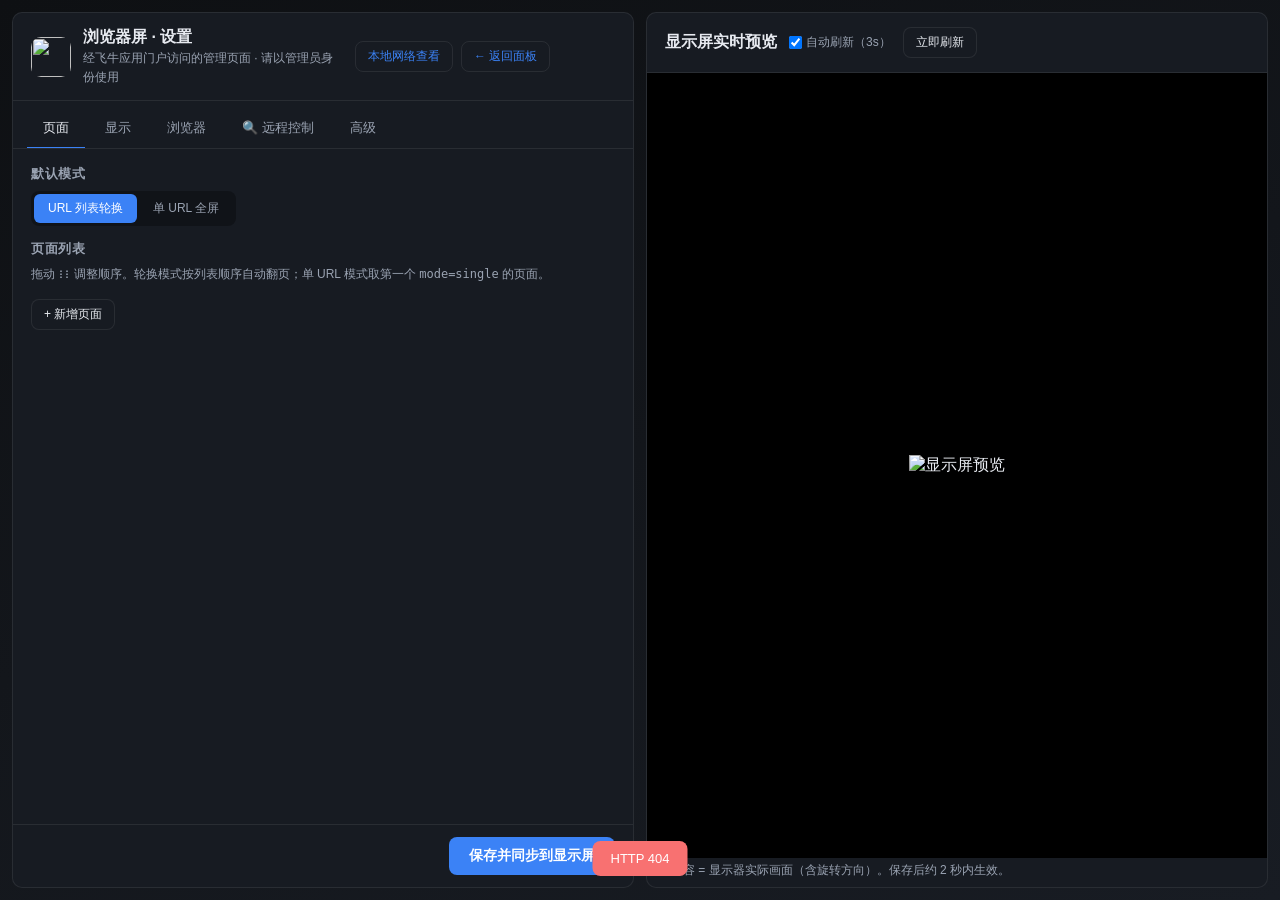
==== app/web/settings.html @ abf0c1d1 "v0.1.18: display_zoom 修复（fb_restart_needed 加 display_zoom 触发自动重启）" ====
<!DOCTYPE html>
<html lang="zh-CN">
<head>
<meta charset="UTF-8">
<meta name="viewport" content="width=device-width, initial-scale=1">
<title>浏览器屏 · 设置</title>
<link rel="stylesheet" href="assets/settings.css">
</head>
<body>

<div class="layout">

  <!-- ============ 左侧：配置区域 ============ -->
  <aside class="pane-left">
    <header class="pane-head">
      <img src="images/icon-64.png" alt="">
      <div>
        <h1>浏览器屏 · 设置</h1>
        <span class="sub">经飞牛应用门户访问的管理页面 · 请以管理员身份使用</span>
      </div>
      <div class="head-links">
        <a class="back" href="./?panel=1" target="_blank" title="在新窗口打开只读面板">本地网络查看</a>
        <a class="back" href="./?panel=1">← 返回面板</a>
      </div>
    </header>

    <nav class="tabs" id="tabs">
      <button data-tab="pages" class="active">页面</button>
      <button data-tab="display">显示</button>
      <button data-tab="browser">浏览器</button>
      <button data-tab="remote">🔍 远程控制</button>
      <button data-tab="advanced">高级</button>
    </nav>

    <div class="tab-body">

      <!-- ===== 页面 ===== -->
      <section id="tab-pages" class="tab active">
        <h3>默认模式</h3>
        <div class="seg" id="seg-mode">
          <button data-v="cycle" class="active">URL 列表轮换</button>
          <button data-v="single">单 URL 全屏</button>
        </div>
        <h3>页面列表</h3>
        <p class="hint">拖动 ⋮⋮ 调整顺序。轮换模式按列表顺序自动翻页；单 URL 模式取第一个 <code>mode=single</code> 的页面。</p>
        <div id="page-list" class="page-edit-list"></div>
        <button id="btn-page-add" class="btn-mini">+ 新增页面</button>
      </section>

      <!-- ===== 显示 ===== -->
      <section id="tab-display" class="tab">
        <h3>显示器输出</h3>
        <div class="toggle-row big"><span>启用显示器显示</span><input type="checkbox" id="set-fb"></div>
        <div id="fb-info" class="fb-info">读取中…</div>
        <div class="row-2">
          <button id="btn-fb-restart" class="btn-mini">🔄 手动重启渲染进程</button>
          <button id="btn-fb-log" class="btn-mini">📋 查看 fb.log</button>
          <button id="btn-fb-diag" class="btn-mini">🩺 一键诊断</button>
        </div>
        <pre id="fb-log" class="hint fb-log-pre hidden"></pre>
        <pre id="fb-diag" class="hint fb-log-pre hidden"></pre>
        <p class="hint">当前占用端口：HTTP API <code id="port-http">—</code>，Chromium 远程调试 <code id="port-cdp">—</code>。两者均绑定 127.0.0.1（仅本机访问）。如需更换 CDP 端口，在启动 fb_render 前设置环境变量 <code>KIOSK_CDP_PORT=&lt;port&gt;</code>。</p>
        <h3>显示方向</h3>
        <div class="seg" id="seg-rotate">
          <button data-v="0" class="active">0°</button>
          <button data-v="90">90°</button>
          <button data-v="180">180°</button>
          <button data-v="270">270°</button>
        </div>
        <h3>屏幕尺寸（英寸）</h3>
        <label class="field">屏幕尺寸
          <select id="set-inches">
            <option value="0">自动（按分辨率缩放）</option>
            <option value="7">7"</option>
            <option value="10.1">10.1"</option>
            <option value="13.3">13.3"</option>
            <option value="15.6">15.6"</option>
            <option value="21.5">21.5"</option>
          </select>
        </label>
        <h3>画面适配模式</h3>
        <div class="seg" id="seg-fit">
          <button data-v="contain" class="active">📐 自适应（整页可见）</button>
          <button data-v="cover">🖼 铺满（填屏幕，裁切）</button>
          <button data-v="stretch">↔ 拉伸（填屏幕，不变形）</button>
        </div>
        <p class="hint"><b>自适应</b>：整页等比缩放，多余区域填黑边（推荐，不会切掉内容）。<br><b>铺满</b>：等比放大铺满 fb，超出部分被裁掉（适合背景图）。<br><b>拉伸</b>：强制拉伸到 fb 尺寸，比例可能变形。</p>

        <h3>页面缩放（仅影响 URL 页面）</h3>
        <div class="seg" id="seg-zoom">
          <button data-v="0.5">50%</button>
          <button data-v="0.67">67%</button>
          <button data-v="0.75">75%</button>
          <button data-v="1">100%（原始）</button>
          <button data-v="1.25">125%</button>
          <button data-v="1.5">150%</button>
          <button data-v="2">200%</button>
          <button data-v="2.5">250%</button>
          <button data-v="3">300%</button>
        </div>
        <p class="hint"><b>缩放 &gt; 100%</b>——窗口尺寸缩小、页面 CSS 像素更少 → 副屏上内容看起来<b>更大</b>（远距离阅读友好）。<br><b>缩放 &lt; 100%</b>——窗口尺寸放大、页面 CSS 像素更多 → 副屏上能<b>看到更多内容</b>（监控大屏友好）。<br><b>保存后会自动重启渲染进程</b>（约 2-3 秒后生效），无需手动重启。</p>

        <h3>主题与强调色</h3>
        <label class="field">主题
          <select id="set-theme">
            <option value="midnight">午夜蓝</option>
            <option value="graphite">石墨黑</option>
            <option value="emerald">翡翠绿</option>
            <option value="solar">日光橙</option>
            <option value="sakura">樱粉</option>
            <option value="light">云白</option>
          </select>
        </label>
        <label class="field">强调色（自定义 #RRGGBB，留空跟随主题）
          <input type="text" id="set-accent" class="text-input" placeholder="#3b82f6">
        </label>
        <h3>页面轮换时间</h3>
        <label class="field">轮换间隔
          <select id="set-rotate">
            <option value="10">10 秒</option>
            <option value="15">15 秒</option>
            <option value="30">30 秒</option>
            <option value="60">60 秒</option>
            <option value="120">2 分钟</option>
            <option value="300">5 分钟</option>
          </select>
        </label>
      </section>

      <!-- ===== 浏览器 ===== -->
      <section id="tab-browser" class="tab">
        <h3>Chromium 路径</h3>
        <label class="field">可执行文件路径（留空自动检测）
          <input type="text" id="set-browser-path" class="text-input" placeholder="/usr/bin/chromium">
        </label>
        <p class="hint">自动检测失败时请手动填写。</p>
        <h3>窗口尺寸</h3>
        <div class="seg" id="seg-win-preset">
          <button data-v="match_fb" class="active">📐 自适应显示器（推荐）</button>
          <button data-v="1024,768">1024×768（4:3）</button>
          <button data-v="1280,800">1280×800（16:10）</button>
          <button data-v="1920,1080">1920×1080（16:9）</button>
          <button data-v="custom">自定义</button>
        </div>
        <p class="hint"><b>自适应显示器</b>——窗口尺寸 = 显示器物理分辨率（<code id="fb-dim-show">—</code>），截图即填满，无 letterbox / 裁切。强烈推荐。<br>选「自定义」可手动改下方宽高。</p>
        <div class="row-2">
          <label class="field">宽度
            <input type="number" id="set-win-w" class="text-input" min="320" max="7680">
          </label>
          <label class="field">高度
            <input type="number" id="set-win-h" class="text-input" min="240" max="4320">
          </label>
        </div>
        <h3>设备像素比（Chromium 渲染倍率）</h3>
        <label class="field">Scale
          <select id="set-browser-scale">
            <option value="0.5">0.5（缩到一半）</option>
            <option value="0.67">0.67</option>
            <option value="0.75">0.75</option>
            <option value="0.85">0.85</option>
            <option value="1">1.0（普通）</option>
            <option value="1.15">1.15</option>
            <option value="1.25">1.25</option>
            <option value="1.5">1.5（HiDPI）</option>
            <option value="1.75">1.75</option>
            <option value="2">2.0（高分屏）</option>
            <option value="2.5">2.5</option>
            <option value="3">3.0</option>
            <option value="4">4.0</option>
          </select>
        </label>
        <label class="field">导航超时（秒）
          <input type="number" id="set-browser-timeout" class="text-input" min="5" max="120">
        </label>
        <div class="toggle-row"><span>隐藏鼠标光标</span><input type="checkbox" id="set-hide-cursor"></div>

        <h3>🔐 登录态管理</h3>
        <p class="hint">Cookies / localStorage / 密码 自动保存到 <code id="profile-path-show">—</code>。重启 FPK / Chromium 后自动恢复登录态。</p>
        <div class="row-2">
          <button id="btn-login-help" class="btn-mini">📖 如何首次登录？</button>
          <button id="btn-auth-reset" class="btn-mini danger">🗑 清空登录态（强制重登）</button>
        </div>
        <p class="hint" id="auth-state">…</p>
        <div id="login-help" class="hidden" style="background:rgba(0,0,0,.2);border:1px solid var(--card-brd);border-radius:8px;padding:12px;font-size:12px;line-height:1.7;margin-top:8px">
          <strong>首次登录流程（三种方式任选其一）：</strong><br><br>
          <strong>A. 远程调试连接（推荐）</strong><br>
          1. 在 PC 浏览器打开 <code>chrome://inspect/#devices</code><br>
          2. 勾选「Discover network targets」→ 「Configure」→ 加 <code>localhost:9223</code><br>
          3. 用 SSH 隧道把 NAS 的 9223 转到你 PC：<br>
             <code>ssh -L 9223:127.0.0.1:9223 user@nas-ip</code><br>
          4. <code>chrome://inspect</code> 里会出现 kiosk 的 headless Chromium，点击「inspect」→ 在 DevTools 里手动登录<br>
          5. 登录完成即可关闭 DevTools，kiosk 自动接管<br><br>
          <strong>B. SSH + 非 headless 登录</strong><br>
          1. SSH 进 NAS<br>
          2. 停掉 kiosk 的 fb_render（避免锁）：<code>/var/apps/com.fnos.kiosk/cmd/main stop</code><br>
          3. 用同一个 profile 启 Chromium（假设 DISPLAY 已就绪）：<br>
             <code>chromium --user-data-dir=/var/apps/com.fnos.kiosk/var/chromium-profile --no-sandbox <URL></code><br>
          4. 登录完成后关 Chromium，重新启 fb_render：<br>
             <code>/var/apps/com.fnos.kiosk/cmd/main start</code><br><br>
          <strong>C. SSH + Xvfb 无显示登录</strong>（需要 Xvfb + xdotool）<br>
          <code>xvfb-run -a chromium --user-data-dir=/var/apps/com.fnos.kiosk/var/chromium-profile --no-sandbox <URL></code><br>
          Chromium 会跑在虚拟显示里，登录态照旧写盘。复杂 2FA 不推荐。
        </div>
      </section>

      <!-- ===== 远程控制 ===== -->
      <section id="tab-remote" class="tab">
        <h3>内置远程控制（无需 chrome://inspect / SSH）</h3>
        <p class="hint">直接在下面操作 NAS 上的 headless Chromium。截图 1 fps 自动刷新；点击截图直接转发点击；下方输入框会把内容输入到 Chromium 当前焦点元素。用于一次性登录需要认证的页面（HA / Grafana / 自建面板）。</p>
        <div class="row-2">
          <button id="btn-remote-refresh" class="btn-mini">🔄 立即刷新截图</button>
          <label><input type="checkbox" id="remote-auto" checked> 自动刷新（1s）</label>
        </div>
        <div class="row full">
          <label class="field">当前 URL
            <input type="text" id="remote-url" class="text-input"
                   placeholder="（连接后会显示当前地址）">
          </label>
          <button id="btn-remote-go" class="btn-mini">前往</button>
        </div>
        <p class="hint">点击下面截图 = 在 Chromium 同位置点击。截图按 Chromium 视口原比例渲染；坐标自动换算。</p>
        <div class="remote-stage" id="remote-stage">
          <img id="remote-img" alt="Chromium 实时截图"
               draggable="false">
          <div id="remote-placeholder" class="remote-placeholder">
            <span class="ph-icon">📡</span>
            <span class="ph-text">正在连接 kiosk Chromium…<br>如果一直没画面，检查「显示」tab 的 Chromium CDP 端口是否启动</span>
          </div>
        </div>
        <h3>键盘输入</h3>
        <p class="hint">下面的输入框会把内容输入到 Chromium 当前焦点元素（比如登录页的用户名/密码框）。先在截图上点一下目标输入框，再回到这里输入。</p>
        <label class="field">要输入的文字
          <textarea id="remote-input" class="text-input code" rows="3"
                    placeholder="在此输入后按 Enter 或点「输入」"></textarea>
        </label>
        <div class="row-2">
          <button id="btn-remote-input" class="btn-mini">⌨ 输入到 Chromium</button>
          <button id="btn-remote-submit" class="btn-mini">⌨ 输入 + 回车</button>
        </div>
        <h3>特殊键</h3>
        <div class="row-2 key-grid">
          <button class="btn-mini key-btn" data-key="Tab">Tab</button>
          <button class="btn-mini key-btn" data-key="Enter">Enter</button>
          <button class="btn-mini key-btn" data-key="Escape">Esc</button>
          <button class="btn-mini key-btn" data-key="Backspace">⌫</button>
          <button class="btn-mini key-btn" data-key="Delete">Del</button>
          <button class="btn-mini key-btn" data-key="Space">Space</button>
          <button class="btn-mini key-btn" data-key="ArrowUp">↑</button>
          <button class="btn-mini key-btn" data-key="ArrowDown">↓</button>
          <button class="btn-mini key-btn" data-key="ArrowLeft">←</button>
          <button class="btn-mini key-btn" data-key="ArrowRight">→</button>
        </div>
        <p class="hint center" style="margin-top:12px">
          🛈 所有操作仅作用于 kiosk 的 Chromium；本页与 fb0 显示器共用同一 Chromium 实例，操作会即时反映到副屏。
        </p>
      </section>

<!-- ===== 高级 ===== -->
      <section id="tab-advanced" class="tab">
        <h3>本地上传（图片 / 视频 / HTML）</h3>
        <p class="hint">存放在 var/pages/。上传后可在「页面」tab 引用——选「类型」为「本地 HTML」或「媒体文件」即可。</p>
        <div class="row-2">
          <label class="field">从电脑选择文件
            <input type="file" id="local-file" class="text-input" accept="image/*,video/*,.html,.htm,.svg">
          </label>
          <label class="field">文件名（留空自动用原文件名）
            <input type="text" id="local-upload-name" class="text-input" placeholder="my.jpg">
          </label>
        </div>
        <div class="row-2">
          <button id="btn-local-upload" class="btn-mini">⬆ 上传到 NAS</button>
          <span id="upload-state" class="hint"></span>
        </div>

        <h3>文件管理</h3>
        <div id="local-edit-list" class="page-edit-list small"></div>
        <div class="row-2">
          <label class="field">文件名
            <input type="text" id="local-name" class="text-input" placeholder="my.html">
          </label>
          <label class="field">&nbsp;
            <button id="btn-local-new" class="btn-mini">+ 新建</button>
            <button id="btn-local-delete" class="btn-mini danger">删除选中</button>
          </label>
        </div>
        <label class="field">内容（HTML / SVG）
          <textarea id="local-content" class="text-input code" rows="10" placeholder="<html>...</html>"></textarea>
        </label>
        <button id="btn-local-save" class="btn-mini">保存文件</button>

        <h3>SSRF 防护</h3>
        <div class="toggle-row"><span>允许内网主机（192.168 / 10.x / 127.x / localhost）</span>
          <input type="checkbox" id="set-allow-private">
        </div>
        <p class="hint">默认禁用。开启后允许把 NAS 内网服务（如 Home Assistant 192.168.x.x）作为页面 URL。</p>
      </section>

    </div>

    <footer class="pane-foot">
      <span id="save-state"></span>
      <button id="btn-save" class="btn-save">保存并同步到显示屏</button>
    </footer>
  </aside>

  <!-- ============ 右侧：效果预览 ============ -->
  <main class="pane-right">
    <div class="preview-head">
      <h2>显示屏实时预览</h2>
      <label><input type="checkbox" id="preview-auto" checked> 自动刷新（3s）</label>
      <button id="preview-refresh" class="btn-mini">立即刷新</button>
    </div>
    <div class="preview-stage" id="preview-stage">
      <img id="fb-preview" alt="显示屏预览">
      <div id="preview-placeholder" class="preview-placeholder hidden">
        显示器未启用或不可读。<br>开启「设置 → 显示 → 启用显示器显示」并保存后可预览。
      </div>
    </div>
    <p class="hint center">预览内容 = 显示器实际画面（含旋转方向）。保存后约 2 秒内生效。</p>
  </main>

</div>

<div id="toast" class="toast hidden"></div>

<!-- ============ 拖拽上传覆盖层 ============ -->
<div id="drop-overlay" class="drop-overlay hidden">
  <div class="drop-inner">
    <div class="drop-icon">📥</div>
    <div class="drop-title">松开即可上传到 NAS 副屏</div>
    <div class="drop-hint">支持 图片（PNG/JPG/GIF/WebP/SVG/BMP/ICO）· 视频（MP4/WebM/Ogg/Mov）· HTML</div>
    <div class="drop-hint">单文件 ≤ 16 MB</div>
  </div>
</div>

<script src="assets/settings.js"></script>
</body>
</html>
---- app/web/assets/settings.css ----
/* fnOS 浏览器屏 —— 设置页样式 */

* { box-sizing: border-box; margin: 0; padding: 0; }

:root {
  --bg1: #0e1013; --bg2: #181c23;
  --card: #171b22; --card-brd: rgba(255, 255, 255, .08);
  --text: #e7eaf0; --dim: #9aa3b2;
  --accent: #3b82f6; --accent-soft: rgba(59, 130, 246, .18);
  --danger: #f87171; --warn: #f59e0b; --ok: #34d399;
  --radius: 10px;
}

body {
  font-family: -apple-system, BlinkMacSystemFont, "Segoe UI", Roboto,
    "PingFang SC", "Hiragino Sans GB", "Microsoft YaHei", sans-serif;
  background: linear-gradient(160deg, var(--bg1), var(--bg2)) fixed;
  color: var(--text);
  min-height: 100vh;
}

.hidden { display: none !important; }

/* ============ 拖拽上传覆盖层 ============ */
.drop-overlay {
  position: fixed;
  inset: 0;
  background: rgba(14, 16, 19, 0.78);
  backdrop-filter: blur(6px);
  -webkit-backdrop-filter: blur(6px);
  z-index: 9999;
  display: flex;
  align-items: center;
  justify-content: center;
  pointer-events: none;  /* 不挡鼠标点击其他东西 */
  animation: dropFadeIn 120ms ease-out;
}
.drop-overlay.hidden { display: none; }
.drop-overlay .drop-inner {
  text-align: center;
  padding: 40px 56px;
  border: 3px dashed var(--accent);
  border-radius: 16px;
  background: rgba(59, 130, 246, 0.08);
  box-shadow: 0 12px 40px rgba(0, 0, 0, 0.45);
}
.drop-overlay .drop-icon {
  font-size: 56px;
  margin-bottom: 12px;
  animation: dropBob 1.2s ease-in-out infinite;
}
.drop-overlay .drop-title {
  font-size: 18px;
  font-weight: 600;
  color: var(--text);
  margin-bottom: 8px;
}
.drop-overlay .drop-hint {
  font-size: 13px;
  color: var(--dim);
  margin-top: 4px;
}
@keyframes dropFadeIn {
  from { opacity: 0; }
  to { opacity: 1; }
}
@keyframes dropBob {
  0%, 100% { transform: translateY(0); }
  50% { transform: translateY(-6px); }
}

/* ============ 布局 ============ */
.layout {
  display: grid;
  grid-template-columns: 1fr 1fr;
  gap: 12px;
  max-width: 1600px; margin: 0 auto;
  padding: 12px;
  min-height: 100vh;
}
.pane-left, .pane-right {
  background: var(--card); border: 1px solid var(--card-brd);
  border-radius: var(--radius);
  display: flex; flex-direction: column;
  min-height: calc(100vh - 24px);
  overflow: hidden;
}
.pane-head {
  display: flex; align-items: center; gap: 12px;
  padding: 14px 18px;
  border-bottom: 1px solid var(--card-brd);
}
.pane-head img {
  width: 40px; height: 40px; border-radius: 10px;
}
.pane-head h1 { font-size: 16px; font-weight: 700; }
.pane-head .sub { color: var(--dim); font-size: 12px; }
.pane-head > div { flex: 1; min-width: 0; }
.head-links { display: flex; gap: 8px; flex-wrap: wrap; }
.head-links a {
  color: var(--accent); text-decoration: none;
  padding: 6px 12px; border: 1px solid var(--card-brd);
  border-radius: 8px; font-size: 12px;
}

/* ============ Tabs ============ */
.tabs {
  display: flex; gap: 4px;
  padding: 8px 14px 0; border-bottom: 1px solid var(--card-brd);
  overflow-x: auto;
}
.tabs button {
  background: transparent; color: var(--dim);
  border: none; padding: 10px 16px;
  cursor: pointer; font-size: 13px; font-weight: 500;
  border-radius: 8px 8px 0 0;
  border-bottom: 2px solid transparent;
  margin-bottom: -1px;
}
.tabs button.active { color: var(--text); border-bottom-color: var(--accent); }
.tabs button:hover { color: var(--text); }

.tab-body {
  flex: 1; overflow-y: auto;
  padding: 16px 18px 20px;
}
.tab { display: none; }
.tab.active { display: block; }
.tab h3 {
  font-size: 13px; font-weight: 600;
  color: var(--dim); margin: 14px 0 8px;
  text-transform: uppercase; letter-spacing: .5px;
}
.tab h3:first-child { margin-top: 0; }

.hint { color: var(--dim); font-size: 12px; margin: 4px 0 8px; }

/* ============ 表单 ============ */
.field {
  display: flex; flex-direction: column;
  gap: 4px; margin-bottom: 10px;
}
.field span, .field label { color: var(--dim); font-size: 12px; }
.text-input {
  width: 100%;
  background: rgba(0, 0, 0, .3); color: var(--text);
  border: 1px solid var(--card-brd); border-radius: 8px;
  padding: 8px 12px; font-size: 13px;
  font-family: inherit;
}
.text-input:focus { outline: none; border-color: var(--accent); }
.text-input.code { font-family: ui-monospace, "Cascadia Code", Menlo, monospace; font-size: 12px; }

.toggle-row {
  display: flex; align-items: center; justify-content: space-between;
  padding: 8px 0;
}
.toggle-row.inline { display: inline-flex; }
.toggle-row span { font-size: 13px; }
.toggle-row.big { font-size: 14px; padding: 4px 0 12px; }
.toggle-row input[type="checkbox"] { width: 18px; height: 18px; accent-color: var(--accent); }

.seg {
  display: inline-flex; gap: 2px;
  background: rgba(0, 0, 0, .3); border-radius: 8px;
  padding: 3px;
}
.seg button {
  background: transparent; color: var(--dim);
  border: none; padding: 6px 14px;
  cursor: pointer; font-size: 12px; border-radius: 6px;
}
.seg button.active { background: var(--accent); color: #fff; }

.btn-mini {
  background: var(--card); color: var(--text);
  border: 1px solid var(--card-brd);
  border-radius: 8px;
  padding: 6px 12px;
  cursor: pointer; font-size: 12px;
  font-family: inherit;
}
.btn-mini:hover { border-color: var(--accent); }
.btn-mini.danger { color: var(--danger); border-color: rgba(248, 113, 113, .3); }
.btn-mini.danger:hover { border-color: var(--danger); }
.btn-save {
  background: var(--accent); color: #fff;
  border: none; border-radius: 8px;
  padding: 10px 20px;
  cursor: pointer; font-size: 14px; font-weight: 600;
}
.btn-save:disabled { opacity: .5; cursor: wait; }

.row-2 { display: grid; grid-template-columns: 1fr 1fr; gap: 8px; }

/* ============ 页面编辑器 ============ */
.page-edit-list { display: flex; flex-direction: column; gap: 6px; margin-bottom: 8px; }
.page-edit-list.small { font-size: 12px; }
.page-edit {
  background: rgba(0, 0, 0, .2);
  border: 1px solid var(--card-brd); border-radius: 8px;
  padding: 8px 10px;
  display: grid;
  grid-template-columns: 1fr 1fr;
  gap: 6px 8px;
}
.page-edit .row { display: flex; align-items: center; gap: 8px; }
.page-edit .row.full { grid-column: span 2; }
.page-edit input[type="text"], .page-edit input[type="number"] {
  width: 100%; background: rgba(0, 0, 0, .3); color: var(--text);
  border: 1px solid var(--card-brd); border-radius: 6px;
  padding: 5px 8px; font-size: 12px;
  font-family: inherit;
}
.page-edit .actions {
  grid-column: span 2; display: flex; gap: 6px;
  margin-top: 2px;
}
.page-edit .label-mini { color: var(--dim); font-size: 11px; min-width: 56px; }

/* ============ fb 信息 ============ */
.fb-info {
  background: rgba(0, 0, 0, .2); border-radius: 8px;
  padding: 10px 14px; font-size: 12px; color: var(--text);
  margin-bottom: 8px;
}
.fb-info .ok { color: var(--ok); }
.fb-info .bad { color: var(--warn); }

/* ============ 底部 ============ */
.pane-foot {
  border-top: 1px solid var(--card-brd);
  padding: 12px 18px;
  display: flex; align-items: center; justify-content: space-between;
}
#save-state { color: var(--dim); font-size: 12px; }

/* ============ 预览 ============ */
.pane-right { padding: 0; }
.preview-head {
  padding: 14px 18px;
  border-bottom: 1px solid var(--card-brd);
  display: flex; align-items: center; gap: 12px; flex-wrap: wrap;
}
.preview-head h2 { font-size: 16px; font-weight: 700; }
.preview-head label { font-size: 12px; color: var(--dim); display: flex; align-items: center; gap: 4px; }
.preview-stage {
  flex: 1;
  background: #000;
  display: flex; align-items: center; justify-content: center;
  overflow: hidden; padding: 12px;
}
.preview-stage img {
  max-width: 100%; max-height: 100%;
  object-fit: contain;
}
.preview-placeholder {
  color: var(--dim); text-align: center; font-size: 14px;
  padding: 60px 20px;
}

/* ============ 远程控制 ============ */
.remote-stage {
  position: relative;
  background: #000;
  border: 1px solid var(--card-brd);
  border-radius: var(--radius);
  overflow: hidden;
  margin: 12px 0;
  min-height: 320px;
  display: flex;
  align-items: center;
  justify-content: center;
}
.remote-stage img {
  max-width: 100%;
  display: block;
  cursor: crosshair;
  user-select: none;
}
.remote-placeholder {
  color: var(--dim);
  text-align: center;
  font-size: 13px;
  padding: 24px;
  display: flex;
  flex-direction: column;
  align-items: center;
  gap: 12px;
}
.remote-placeholder .ph-icon {
  font-size: 36px;
  opacity: 0.6;
}
.remote-placeholder.hidden { display: none !important; }

.key-grid {
  display: grid;
  grid-template-columns: repeat(5, 1fr);
  gap: 6px;
}
.key-btn {
  font-family: ui-monospace, Menlo, Consolas, monospace;
  font-size: 13px;
}

/* 渲染日志预览框（fb.log 取末尾 100 行） */
.fb-log-pre {
  background: rgba(0, 0, 0, 0.35);
  border: 1px solid var(--card-brd);
  border-radius: var(--radius);
  padding: 10px 12px;
  max-height: 240px;
  overflow: auto;
  font-family: ui-monospace, Menlo, Consolas, monospace;
  font-size: 11px;
  line-height: 1.5;
  white-space: pre-wrap;
  word-break: break-all;
  margin-top: 6px;
}

.toast {
  position: fixed; bottom: 24px; left: 50%; transform: translateX(-50%);
  background: var(--accent); color: #fff;
  padding: 10px 18px; border-radius: 8px;
  font-size: 13px; z-index: 100;
}
.toast.error { background: var(--danger); }

@media (max-width: 1100px) {
  .layout { grid-template-columns: 1fr; }
}
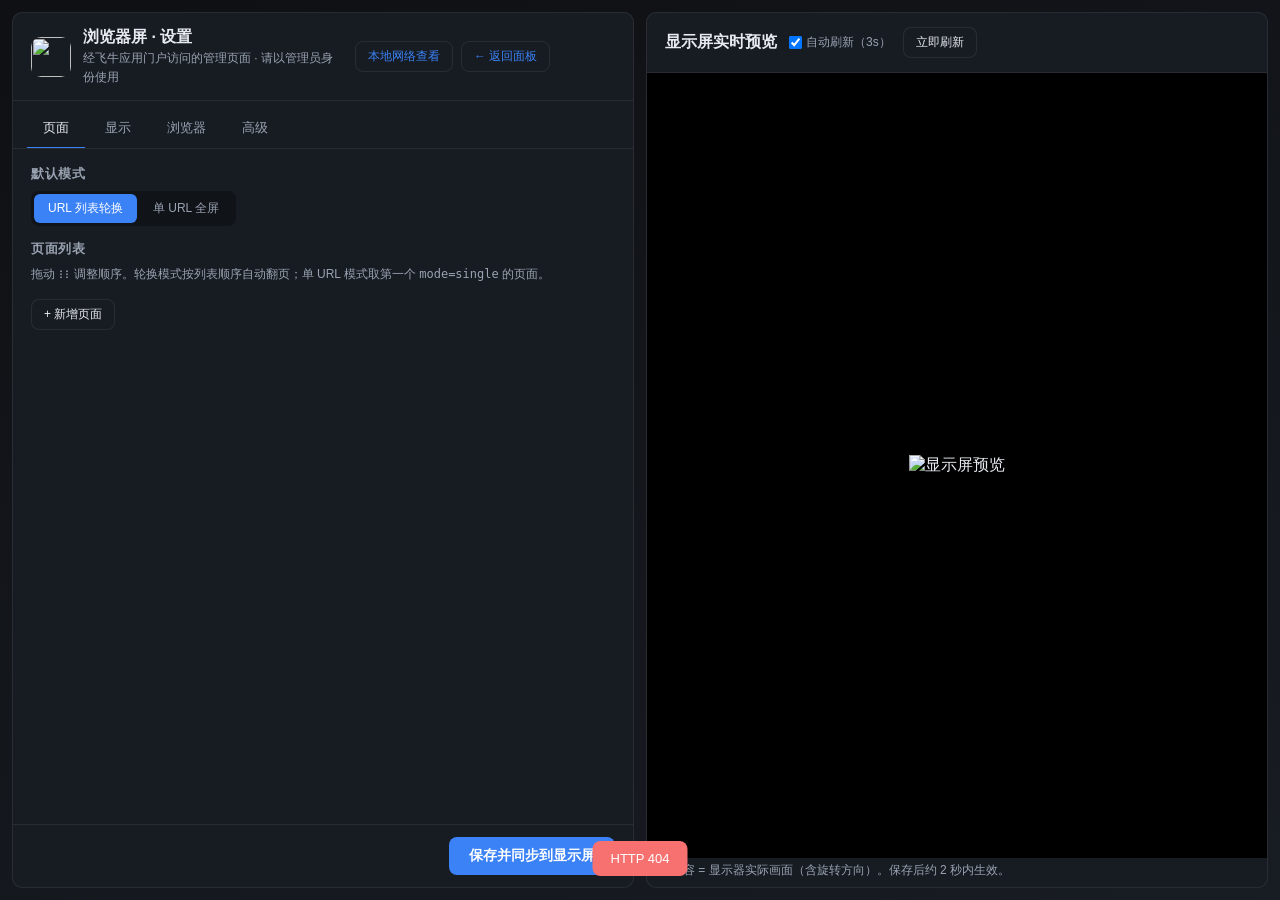
==== commit 500bc28d: "v0.1.25: 删除远程控制功能 + 默认 display_fit=stretch 填满屏幕" ====
--- a/app/web/settings.html
+++ b/app/web/settings.html
@@ -28,7 +28,6 @@
       <button data-tab="pages" class="active">页面</button>
       <button data-tab="display">显示</button>
       <button data-tab="browser">浏览器</button>
-      <button data-tab="remote">🔍 远程控制</button>
       <button data-tab="advanced">高级</button>
     </nav>
 
@@ -80,13 +79,14 @@
         </label>
         <h3>画面适配模式</h3>
         <div class="seg" id="seg-fit">
-          <button data-v="contain" class="active">📐 自适应（整页可见）</button>
+          <button data-v="stretch" class="active">↔ 拉伸（填屏幕，推荐）</button>
           <button data-v="cover">🖼 铺满（填屏幕，裁切）</button>
-          <button data-v="stretch">↔ 拉伸（填屏幕，不变形）</button>
-        </div>
-        <p class="hint"><b>自适应</b>：整页等比缩放，多余区域填黑边（推荐，不会切掉内容）。<br><b>铺满</b>：等比放大铺满 fb，超出部分被裁掉（适合背景图）。<br><b>拉伸</b>：强制拉伸到 fb 尺寸，比例可能变形。</p>
+          <button data-v="contain">📐 自适应（整页可见，黑边）</button>
+        </div>
+        <p class="hint"><b>拉伸</b>：强制拉伸到 fb 尺寸填满屏幕（默认，16:9 内容在 4:3 fb 上轻微变形但完整可见）。<br><b>铺满</b>：等比放大铺满 fb，超出部分被裁掉（适合背景图；HA dashboard 侧栏可能被裁）。<br><b>自适应</b>：整页等比缩放居中，多余区域填黑边（整页可见但有黑边）。</p>
 
         <h3>页面缩放（仅影响 URL 页面）</h3>
+        <p class="hint">fb 物理分辨率 <code id="fb-fb-size">—</code> · 当前生效窗口 <code id="fb-effective-win">—</code></p>
         <div class="seg" id="seg-zoom">
           <button data-v="0.5">50%</button>
           <button data-v="0.67">67%</button>
@@ -203,58 +203,6 @@
         </div>
       </section>
 
-      <!-- ===== 远程控制 ===== -->
-      <section id="tab-remote" class="tab">
-        <h3>内置远程控制（无需 chrome://inspect / SSH）</h3>
-        <p class="hint">直接在下面操作 NAS 上的 headless Chromium。截图 1 fps 自动刷新；点击截图直接转发点击；下方输入框会把内容输入到 Chromium 当前焦点元素。用于一次性登录需要认证的页面（HA / Grafana / 自建面板）。</p>
-        <div class="row-2">
-          <button id="btn-remote-refresh" class="btn-mini">🔄 立即刷新截图</button>
-          <label><input type="checkbox" id="remote-auto" checked> 自动刷新（1s）</label>
-        </div>
-        <div class="row full">
-          <label class="field">当前 URL
-            <input type="text" id="remote-url" class="text-input"
-                   placeholder="（连接后会显示当前地址）">
-          </label>
-          <button id="btn-remote-go" class="btn-mini">前往</button>
-        </div>
-        <p class="hint">点击下面截图 = 在 Chromium 同位置点击。截图按 Chromium 视口原比例渲染；坐标自动换算。</p>
-        <div class="remote-stage" id="remote-stage">
-          <img id="remote-img" alt="Chromium 实时截图"
-               draggable="false">
-          <div id="remote-placeholder" class="remote-placeholder">
-            <span class="ph-icon">📡</span>
-            <span class="ph-text">正在连接 kiosk Chromium…<br>如果一直没画面，检查「显示」tab 的 Chromium CDP 端口是否启动</span>
-          </div>
-        </div>
-        <h3>键盘输入</h3>
-        <p class="hint">下面的输入框会把内容输入到 Chromium 当前焦点元素（比如登录页的用户名/密码框）。先在截图上点一下目标输入框，再回到这里输入。</p>
-        <label class="field">要输入的文字
-          <textarea id="remote-input" class="text-input code" rows="3"
-                    placeholder="在此输入后按 Enter 或点「输入」"></textarea>
-        </label>
-        <div class="row-2">
-          <button id="btn-remote-input" class="btn-mini">⌨ 输入到 Chromium</button>
-          <button id="btn-remote-submit" class="btn-mini">⌨ 输入 + 回车</button>
-        </div>
-        <h3>特殊键</h3>
-        <div class="row-2 key-grid">
-          <button class="btn-mini key-btn" data-key="Tab">Tab</button>
-          <button class="btn-mini key-btn" data-key="Enter">Enter</button>
-          <button class="btn-mini key-btn" data-key="Escape">Esc</button>
-          <button class="btn-mini key-btn" data-key="Backspace">⌫</button>
-          <button class="btn-mini key-btn" data-key="Delete">Del</button>
-          <button class="btn-mini key-btn" data-key="Space">Space</button>
-          <button class="btn-mini key-btn" data-key="ArrowUp">↑</button>
-          <button class="btn-mini key-btn" data-key="ArrowDown">↓</button>
-          <button class="btn-mini key-btn" data-key="ArrowLeft">←</button>
-          <button class="btn-mini key-btn" data-key="ArrowRight">→</button>
-        </div>
-        <p class="hint center" style="margin-top:12px">
-          🛈 所有操作仅作用于 kiosk 的 Chromium；本页与 fb0 显示器共用同一 Chromium 实例，操作会即时反映到副屏。
-        </p>
-      </section>
-
 <!-- ===== 高级 ===== -->
       <section id="tab-advanced" class="tab">
         <h3>本地上传（图片 / 视频 / HTML）</h3>
@@ -293,6 +241,14 @@
           <input type="checkbox" id="set-allow-private">
         </div>
         <p class="hint">默认禁用。开启后允许把 NAS 内网服务（如 Home Assistant 192.168.x.x）作为页面 URL。</p>
+
+        <h3>配置备份 / 恢复</h3>
+        <div class="row-2">
+          <button id="btn-config-export" class="btn-mini">⬇ 导出配置（JSON）</button>
+          <button id="btn-config-import" class="btn-mini">⬆ 导入配置（JSON）</button>
+          <input type="file" id="config-import-file" accept="application/json" style="display:none">
+        </div>
+        <p class="hint">导出 = 下载当前所有页面/设置（不含已上传文件）；导入 = 替换现有页面/设置（已上传文件保留）。</p>
       </section>
 
     </div>
@@ -321,7 +277,9 @@
 
 </div>
 
-<div id="toast" class="toast hidden"></div>
+<datalist id="recent-urls"></datalist>
+
+      <div id="toast" class="toast hidden"></div>
 
 <!-- ============ 拖拽上传覆盖层 ============ -->
 <div id="drop-overlay" class="drop-overlay hidden">
--- a/app/web/assets/settings.css
+++ b/app/web/assets/settings.css
@@ -257,51 +257,6 @@
 .preview-placeholder {
   color: var(--dim); text-align: center; font-size: 14px;
   padding: 60px 20px;
-}
-
-/* ============ 远程控制 ============ */
-.remote-stage {
-  position: relative;
-  background: #000;
-  border: 1px solid var(--card-brd);
-  border-radius: var(--radius);
-  overflow: hidden;
-  margin: 12px 0;
-  min-height: 320px;
-  display: flex;
-  align-items: center;
-  justify-content: center;
-}
-.remote-stage img {
-  max-width: 100%;
-  display: block;
-  cursor: crosshair;
-  user-select: none;
-}
-.remote-placeholder {
-  color: var(--dim);
-  text-align: center;
-  font-size: 13px;
-  padding: 24px;
-  display: flex;
-  flex-direction: column;
-  align-items: center;
-  gap: 12px;
-}
-.remote-placeholder .ph-icon {
-  font-size: 36px;
-  opacity: 0.6;
-}
-.remote-placeholder.hidden { display: none !important; }
-
-.key-grid {
-  display: grid;
-  grid-template-columns: repeat(5, 1fr);
-  gap: 6px;
-}
-.key-btn {
-  font-family: ui-monospace, Menlo, Consolas, monospace;
-  font-size: 13px;
 }
 
 /* 渲染日志预览框（fb.log 取末尾 100 行） */
